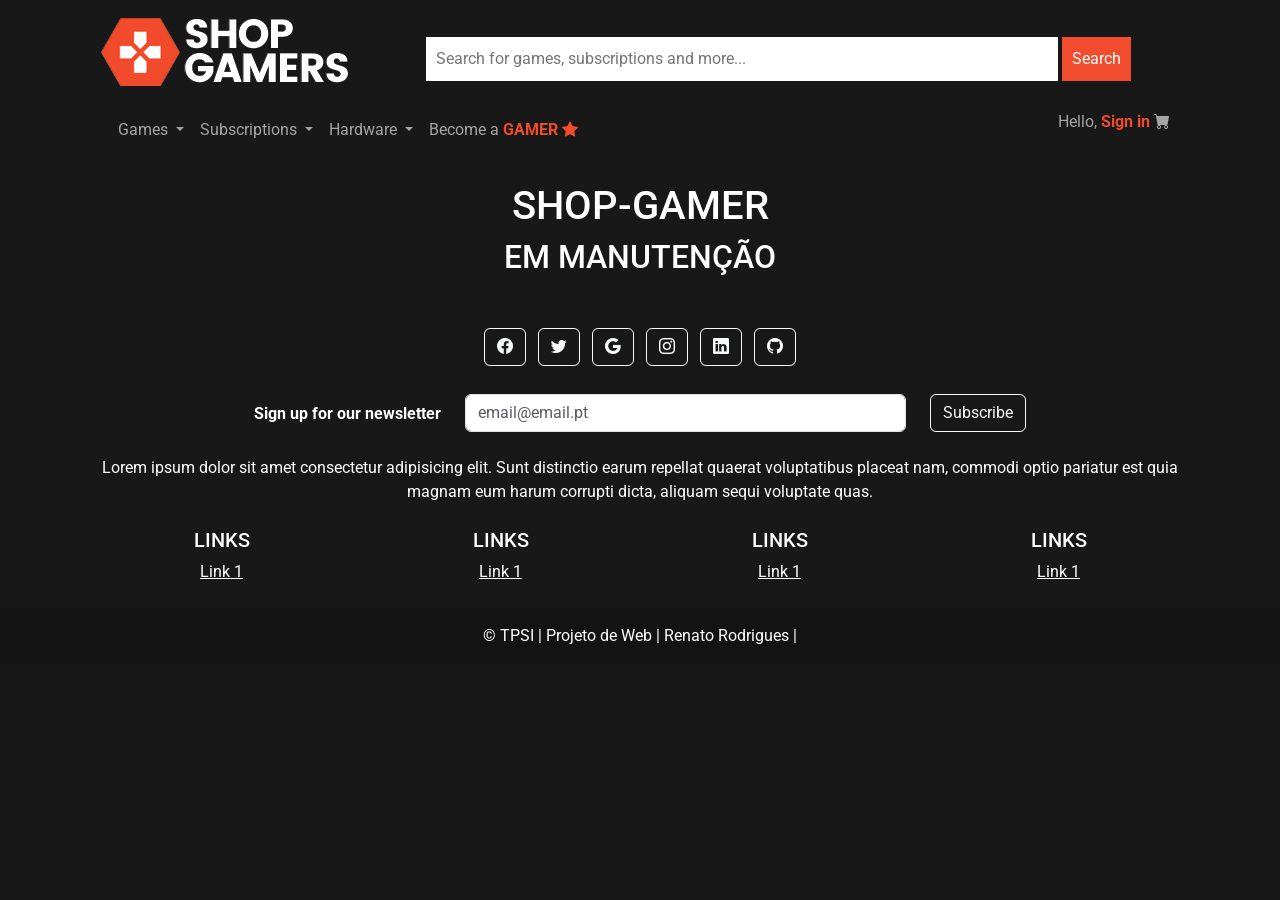
==== become.html @ c7184259 "pagesCreated" ====
<!DOCTYPE html>
<html lang="pt">
<head>
    <meta charset="UTF-8">
    <meta http-equiv="X-UA-Compatible" content="IE=edge">
    <meta name="viewport" content="width=device-width, initial-scale=1.0">
    <link rel="icon" href="img/favicon/ShopGamers1.png" type="image/x-icon">
    <title>Shop Gamers</title>
    <!--Google Font -->
    <link rel="preconnect" href="https://fonts.googleapis.com">
    <link rel="preconnect" href="https://fonts.gstatic.com" crossorigin>
    <link href="https://fonts.googleapis.com/css2?family=Roboto&display=swap" rel="stylesheet">
    <!--MEU CSS -->
    <link rel="stylesheet" href="style.css">
    <!--CSS NAV BAR -->
    <link href="https://cdn.jsdelivr.net/npm/bootstrap@5.0.2/dist/css/bootstrap.min.css" rel="stylesheet" integrity="sha384-EVSTQN3/azprG1Anm3QDgpJLIm9Nao0Yz1ztcQTwFspd3yD65VohhpuuCOmLASjC" crossorigin="anonymous">
    <!-- Bootstrap icons-->
    <link rel="stylesheet" href="https://cdn.jsdelivr.net/npm/bootstrap-icons@1.7.2/font/bootstrap-icons.css">
      <!-- Include JS-->
    <script src="js/includeJS/index.js"></script>
    <script src="js/includeJS/src.js"></script>

  </head>
  <body>
    <!-- Header -->
    <include src="header.html"></include>
    <!-- Main -->
    

    <!-- Main Container -->
    <main class="container p-2 mb-2 bg-nero text-center ">

      <h1>SHOP-GAMER</h1>
      <h2>EM MANUTENÇÃO</h2>
    </main>


    <!-- Footer -->
    <include src="footer.html"></include>
    <!--Script NavBar -->
    <script src="https://cdn.jsdelivr.net/npm/@popperjs/core@2.9.2/dist/umd/popper.min.js" integrity="sha384-IQsoLXl5PILFhosVNubq5LC7Qb9DXgDA9i+tQ8Zj3iwWAwPtgFTxbJ8NT4GN1R8p" crossorigin="anonymous"></script>
    <script src="https://cdn.jsdelivr.net/npm/bootstrap@5.0.2/dist/js/bootstrap.min.js" integrity="sha384-cVKIPhGWiC2Al4u+LWgxfKTRIcfu0JTxR+EQDz/bgldoEyl4H0zUF0QKbrJ0EcQF" crossorigin="anonymous"></script>
  </body>
</html>
---- style.css ----
:root{
    --cinzento: #181818;
    --cinzentotext:#A4A4A4;
    --laranja:#F14C2D;
}
/*---------- HEADER --------------- */
header{
    background-color: var(--cinzento);
    color: var(--cinzentotext);
    position: sticky; top: 0;
    z-index: 9;
 
}
/*---------- BODY --------------- */
body{
  font-family: 'Roboto', sans-serif!important;
  background-color: var(--cinzento)!important;
}

/*---------- Search --------------- */
.search
{
  text-align: center;
  padding:5px;
  overflow: auto;
}

.search input[type="text"]
{
	border: 0px;
	width: 80%;
	padding: 10px;
}

.search input[type="text"]:focus
{
	outline: 0;
}

.search input[type="submit"]
{
	border: 0px;
	background-color: var(--laranja);
	color: #fff;
	padding: 10px;
  cursor:pointer;
}

/*---------- NAVBAR --------------- */
.nav-item {
  position: relative;
}
.navbar-collapse ul li a.nav-link:before {
    position: absolute;
    bottom: -5px;
    left: 0;
    width: 100%;
    height: 2px;
    background: transparent;
    content: '';
    opacity: 0;
    -ms-transition: opacity 0.3s, -webkit-transform 0.3s;
    -webkit-transition: opacity 0.3s, -webkit-transform 0.3s;
    transition: opacity 0.3s, transform 0.3s;
    -ms-transform: translateY(10px);
    -webkit-transform: translateY(10px);
    transform: translateY(10px);
    
}
.navbar-collapse ul li:hover a.nav-link:before {
	opacity: 1;
	-ms-transform: translateY(0px);
	-webkit-transform: translateY(0px);
	transform: translateY(0px);
	bottom: 5px;
	background: var(--laranja);
}
.dropdown:hover .dropdown-menu {
  display: block;
  margin-top: 0;
}

.nav-link{
color: var(--cinzentotext)!important;
}

/*----------- MAIN --------------- */
main{
  background-color: var(--cinzento);
  color:white
}
.carousel-inner{
  width:100%;
  max-height: 430px !important;
}

#hello{
  text-align: left;
  padding-top: 50px;
  padding-bottom: 50px;
  padding-right: 50px;
  padding-left: 50px;
  width: 98%;
  margin-left: 1%;
  margin-right: 1%;
}
.col_zero{
  padding: 0 !important;
}
.col_zero img{
  height: 100%;
  width: 98%;
  margin-left: 1%;
  margin-right: 1%;
}
/* CSS Zoom slow image */
.col_zero img {
  transition: transform .5s, filter 1.5s ease-in-out;
}

/* CSS Transformation image https://w3bits.com/css-image-hover-zoom/ */
.col_zero:hover img {
  transform: scale(1.1);
}
/*----------- FOOTER --------------- */
footer{
  background-color: var(--cinzento);
  color:white
}
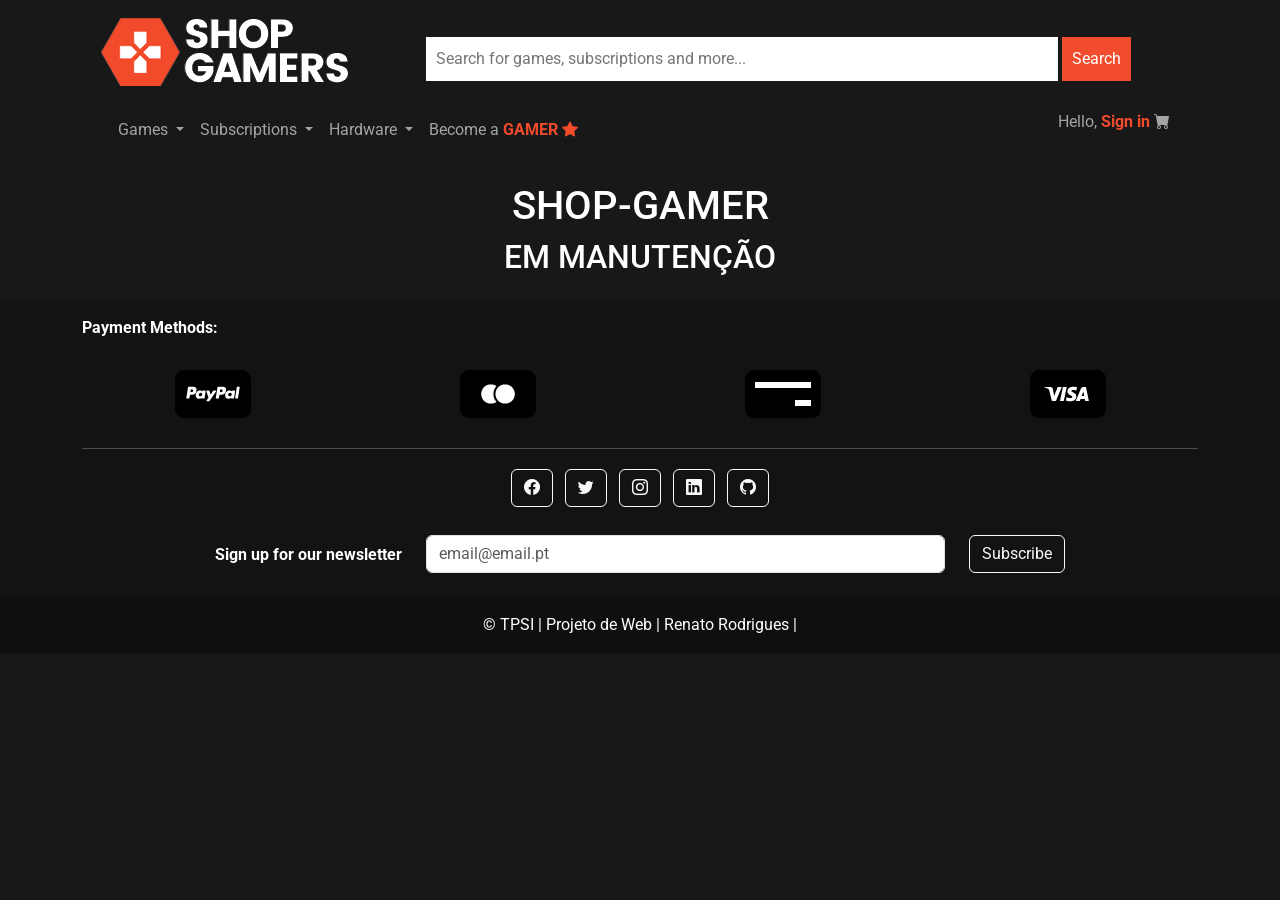
==== commit a9c53aad: "27-01V3" ====
--- a/become.html
+++ b/become.html
@@ -29,11 +29,9 @@
 
     <!-- Main Container -->
     <main class="container p-2 mb-2 bg-nero text-center ">
-
       <h1>SHOP-GAMER</h1>
       <h2>EM MANUTENÇÃO</h2>
     </main>
-
 
     <!-- Footer -->
     <include src="footer.html"></include>
--- a/style.css
+++ b/style.css
@@ -122,8 +122,149 @@
 .col_zero:hover img {
   transform: scale(1.1);
 }
+
+/* Second Section */
+
+@media (max-width: 767px) {
+  .carousel-inner .carousel-item > div {
+      display: none;
+  }
+  .carousel-inner .carousel-item > div:first-child {
+      display: block;
+  }
+}
+
+.carousel-inner .carousel-item.active,
+.carousel-inner .carousel-item-next,
+.carousel-inner .carousel-item-prev {
+  display: flex;
+}
+
+/* medium and up screens */
+@media (min-width: 768px) {
+  
+  .carousel-inner .carousel-item-end.active,
+  .carousel-inner .carousel-item-next {
+    transform: translateX(25%);
+  }
+  
+  .carousel-inner .carousel-item-start.active, 
+  .carousel-inner .carousel-item-prev {
+    transform: translateX(-25%);
+  }
+}
+
+.carousel-inner .carousel-item-end,
+.carousel-inner .carousel-item-start { 
+transform: translateX(0);
+}
+
+
 /*----------- FOOTER --------------- */
 footer{
-  background-color: var(--cinzento);
+  background-color:  rgba(0, 0, 0, 0.2)!important;
   color:white
+}
+
+
+.hover-img {
+  color: #fff;
+  display: inline-block;
+  overflow: hidden;
+  position: relative;
+  text-align: center;
+
+}
+
+.hover-img:before,
+.hover-img:after {
+  background-color: rgba(0, 0, 0, 0.452);
+  border-top: 22px solid rgba(0, 0, 0, 0.5);
+  border-bottom: 22px solid rgba(0, 0, 0, 0.5);
+  position: absolute;
+  top: 0;
+  bottom: 0;
+  left: 0;
+  right: 0;
+  content: '';
+  transition: all 0.5s ease;
+  z-index: 1;
+  opacity: 0;
+  transform: scaleY(2);
+}
+
+.hover-img img {
+  vertical-align: top;
+  max-width: 100%;
+  backface-visibility: hidden;
+}
+
+.hover-img figcaption {
+  position: absolute;
+  top: 0;
+  bottom: 0;
+  left: 0;
+  right: 0;
+  align-items: center;
+  z-index: 1;
+  display: flex;
+  flex-direction: column;
+  justify-content: center;
+  line-height: 1.1em;
+  opacity: 0;
+  z-index: 2;
+  transition-delay: 0.1s;
+  font-size: 24px;
+  font-weight: 400;
+  letter-spacing: 1px;
+  text-transform: uppercase;
+}
+
+.hover-img:hover:before,
+.hover-img:hover:after {
+  transform: scale(1);
+  opacity: 1;
+}
+
+.hover-img:hover > img {
+  opacity: 0.7;
+}
+
+.hover-img:hover figcaption {
+  opacity: 1;
+}
+
+.hoverinfo {
+  position: absolute;
+  top: 15px;
+  left: 15px;
+  font-size: 28px;
+  color: #ffffff;
+  cursor: pointer;
+}
+.hoverinfo p {
+  display: none;
+  color: #000000;
+}
+.hoverinfo:hover p {
+  background-color: rgba(255, 255, 255, 0.7);
+  display: block;
+}
+.preco{
+  border-radius: 20px;
+
+}
+.card{
+  border-radius: 10px!important;
+  background-color: var(--cinzento)!important;
+  text-align: left;
+
+}
+#collapseExample{
+  color: var(--cinzentotext);
+}
+#btnexample{
+  background-color: var(--laranja);
+  border: 0px;
+  
 }
